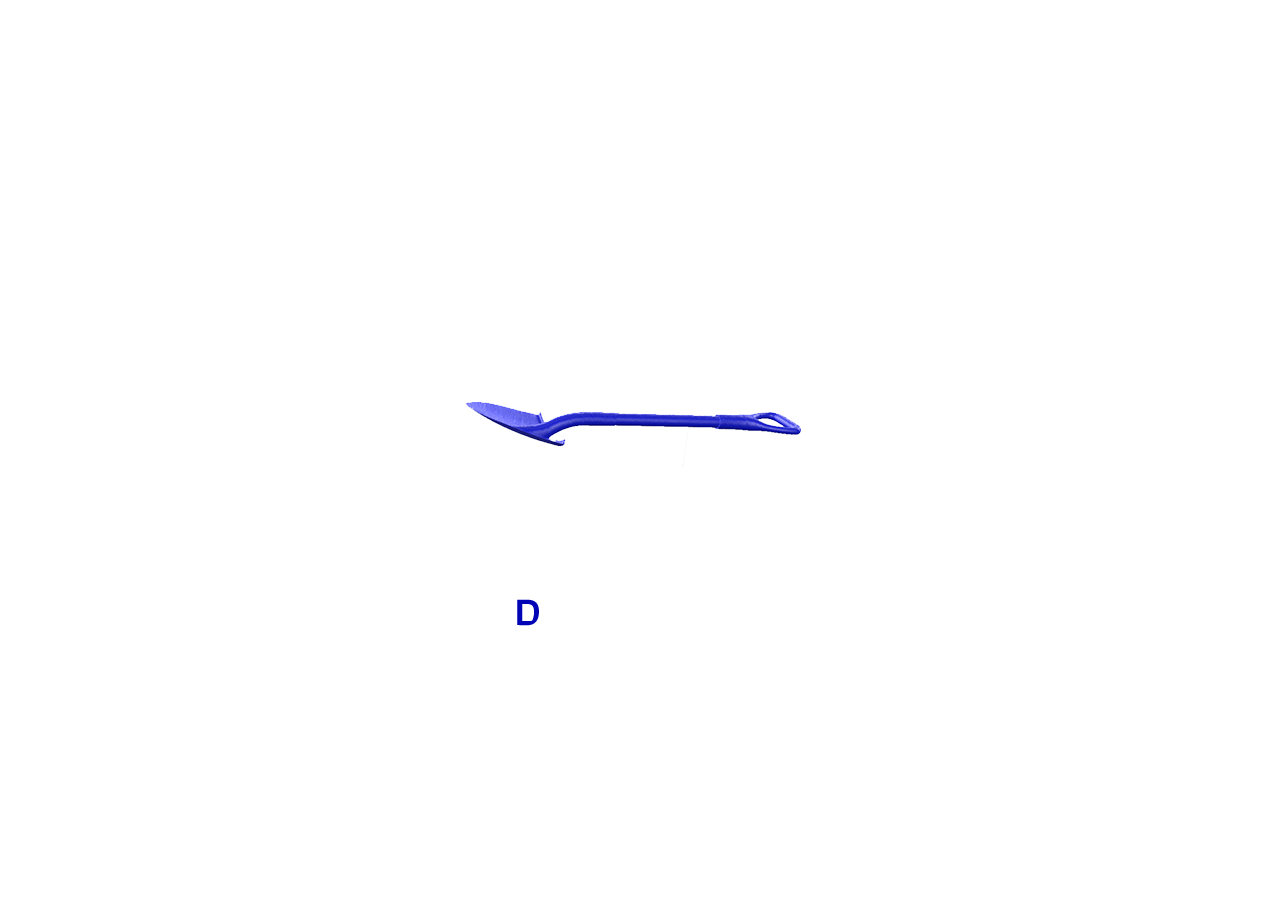
==== index.html @ b807b770 "digdeepworks 나누고 아이폰비디오 설정" ====
<!DOCTYPE html>
<html lang="ko" dir="ltr">
	<head>
		<meta charset="utf-8">
		<meta name="viewport" content="width=device-width, initial-scale=1, maximum-scale=1, minimum-scale=1, user-scalable=no">
		<title>Dig Deep: 2020</title>
		<!--<link rel="stylesheet" href="https://use.typekit.net/ehy7syo.css">-->
		<link rel="icon" type="image/png" sizes="32x32" href="./image/favicon_32.png">
		<link rel="stylesheet" href="./css/style.css">
		<script src="https://ajax.googleapis.com/ajax/libs/jquery/3.5.1/jquery.min.js"></script>
		<script defer src="./javascript/script.js"></script>
		<script>
			let isMobile = false; //initiate as false
			// device detection
			if(/(android|bb\d+|meego).+mobile|avantgo|bada\/|blackberry|blazer|compal|elaine|fennec|hiptop|iemobile|ip(hone|od)|ipad|iris|kindle|Android|Silk|lge |maemo|midp|mmp|netfront|opera m(ob|in)i|palm( os)?|phone|p(ixi|re)\/|plucker|pocket|psp|series(4|6)0|symbian|treo|up\.(browser|link)|vodafone|wap|windows (ce|phone)|xda|xiino/i.test(navigator.userAgent) 
				|| /1207|6310|6590|3gso|4thp|50[1-6]i|770s|802s|a wa|abac|ac(er|oo|s\-)|ai(ko|rn)|al(av|ca|co)|amoi|an(ex|ny|yw)|aptu|ar(ch|go)|as(te|us)|attw|au(di|\-m|r |s )|avan|be(ck|ll|nq)|bi(lb|rd)|bl(ac|az)|br(e|v)w|bumb|bw\-(n|u)|c55\/|capi|ccwa|cdm\-|cell|chtm|cldc|cmd\-|co(mp|nd)|craw|da(it|ll|ng)|dbte|dc\-s|devi|dica|dmob|do(c|p)o|ds(12|\-d)|el(49|ai)|em(l2|ul)|er(ic|k0)|esl8|ez([4-7]0|os|wa|ze)|fetc|fly(\-|_)|g1 u|g560|gene|gf\-5|g\-mo|go(\.w|od)|gr(ad|un)|haie|hcit|hd\-(m|p|t)|hei\-|hi(pt|ta)|hp( i|ip)|hs\-c|ht(c(\-| |_|a|g|p|s|t)|tp)|hu(aw|tc)|i\-(20|go|ma)|i230|iac( |\-|\/)|ibro|idea|ig01|ikom|im1k|inno|ipaq|iris|ja(t|v)a|jbro|jemu|jigs|kddi|keji|kgt( |\/)|klon|kpt |kwc\-|kyo(c|k)|le(no|xi)|lg( g|\/(k|l|u)|50|54|\-[a-w])|libw|lynx|m1\-w|m3ga|m50\/|ma(te|ui|xo)|mc(01|21|ca)|m\-cr|me(rc|ri)|mi(o8|oa|ts)|mmef|mo(01|02|bi|de|do|t(\-| |o|v)|zz)|mt(50|p1|v )|mwbp|mywa|n10[0-2]|n20[2-3]|n30(0|2)|n50(0|2|5)|n7(0(0|1)|10)|ne((c|m)\-|on|tf|wf|wg|wt)|nok(6|i)|nzph|o2im|op(ti|wv)|oran|owg1|p800|pan(a|d|t)|pdxg|pg(13|\-([1-8]|c))|phil|pire|pl(ay|uc)|pn\-2|po(ck|rt|se)|prox|psio|pt\-g|qa\-a|qc(07|12|21|32|60|\-[2-7]|i\-)|qtek|r380|r600|raks|rim9|ro(ve|zo)|s55\/|sa(ge|ma|mm|ms|ny|va)|sc(01|h\-|oo|p\-)|sdk\/|se(c(\-|0|1)|47|mc|nd|ri)|sgh\-|shar|sie(\-|m)|sk\-0|sl(45|id)|sm(al|ar|b3|it|t5)|so(ft|ny)|sp(01|h\-|v\-|v )|sy(01|mb)|t2(18|50)|t6(00|10|18)|ta(gt|lk)|tcl\-|tdg\-|tel(i|m)|tim\-|t\-mo|to(pl|sh)|ts(70|m\-|m3|m5)|tx\-9|up(\.b|g1|si)|utst|v400|v750|veri|vi(rg|te)|vk(40|5[0-3]|\-v)|vm40|voda|vulc|vx(52|53|60|61|70|80|81|83|85|98)|w3c(\-| )|webc|whit|wi(g |nc|nw)|wmlb|wonu|x700|yas\-|your|zeto|zte\-/i.test(navigator.userAgent.substr(0,4))) { 
				isMobile = true;
			}
			if(isMobile){
				window.location.replace("https://minw0525.github.io/digdeep_final/mobile");
			}else console.log('not mobile')
		</script>
		<style>
			@keyframes spaceship-ani {
				to {
					background-position: -4100px 0;
				}
			}
			#loadingBox{
				position : fixed;
				width : 100vw;
				height : 100vh;
				background: white;
				z-index: 100;
				transition: opacity 0.5s;
			}
			.loading {
				position: absolute;
				left:0;
				right:0;
				margin-left:auto;
				margin-right:auto;
				top: 0;
				bottom:0;
				margin-top:auto;
				margin-bottom:auto;
				width: 410px;
				height: 416px;
				background: url('./image/loading.png') no-repeat 0 0 / cover;
				animation: spaceship-ani 2s infinite steps(10);
			}
		</style>
	</head>
	<body>
		<div id="loadingBox">
			<div class="loading"></div>
		</div>
		<div class="all-wrapper">	
			<div class="header item">
				<div class="logo"><a href="../digdeep_final/" class="spa hrefConcatLang">Dig Deep</a></div>
				<div class="titleName">
					<span class="title" data-detect="title"></span><span class="name" data-detect="name"></span>
				</div>
			</div>
			<div class="credit item"><a href="./credit" class="spa hrefConcatLang">Credit</a></div>
			<div class="altLang item">
				<a data-altLang="ko" class="spa"><span>KR&nbsp</span></a>
				<span>/</span>
				<a data-altLang="en" class="spa"><span>&nbspEN</span></a>
			</div>
			<div class="grid-container">
			</div>
		</div>
		<script src="javascript/jquery.multilingual.min.js"></script>
	</body>
</html>
---- css/style.css ----
@font-face {
    font-family: 'AritaDotum';
    font-style: normal;
    font-weight: 500;
    src: local('아리따-돋움(OTF)'),
        url('../webfont/AritaDotumMedium.woff2') format('woff2'),
        url('../webfont/AritaDotumMedium.eot') format('embedded-opentype');
}

@font-face {
    font-family: 'AritaDotum';
    font-style: normal;
    font-weight: 600;
    src: local('아리따-돋움(OTF)'),
        url('../webfont/AritaDotumSemiBold.woff2') format('woff2'),
        url('../webfont/AritaDotumSemiBold.eot') format('embedded-opentype');
}

@font-face {
    font-family: 'AritaDotum';
    font-style: normal;
    font-weight: 700;
    src: local('아리따-돋움(OTF)'),
        url('../webfont/AritaDotumBold.woff2') format('woff2'),
        url('../webfont/AritaDotumBold.eot') format('embedded-opentype');
}

@font-face {
    font-family: 'covik-sans-mono';
    font-style: normal;
    font-weight: 500;
    src: url('../webfont/CovikSansMono-Medium.woff2') format('woff2');
}
@font-face {
    font-family: 'covik-sans-mono';
    font-style: italic;
    font-weight: 500;
    src: url('../webfont/CovikSansMono-MediumItalic.woff2') format('woff2');
}
@font-face {
    font-family: 'covik-sans-mono';
    font-style: normal;
    font-weight: 600;
    src: url('../webfont/CovikSansMono-Semibold.woff2') format('woff2');
}
@font-face {
    font-family: 'covik-sans-mono';
    font-style: normal;
    font-weight: 700;
    src: url('../webfont/CovikSansMono-Bold.woff2') format('woff2');
}

:root {
    font-size: calc(0.3vh + 7px);
    /*color*/
    --blue: #0909d1;
    /*size*/
    --min_gap: 15px;
    /*font*/
    --font_family: covik-sans-mono, AritaDotum, Roboto, sans-serif;
    --font_big: 3rem;
    --font_mid: 2rem;
    --font_small: 1.5rem;
    --font_micro: 0.6rem;
}
* {
    margin: 0;
    padding: 0;
    box-sizing: border-box;
    font-family: var(--font_family);
}
html {
    scroll-behavior: smooth;
}
body {
    overscroll-behavior-y: none;
}
.ml-en,
.ml-num {
    font-family: covik-sans-mono;
}
.item {
    background-color: white;
    outline: 1px solid black;
    border: 1px solid black;
    overflow: auto;
    -ms-overflow-style: none; /* IE and Edge*/
    scrollbar-width: none; /* Firefox*/
}
/*Hide scrollbar for Chrome, Safari and Opera*/
.item::-webkit-scrollbar {
    display: none;
}

/*initial typography setting */
p,
span,
h1,
h2,
div {
    word-break: keep-all;
    -webkit-hyphens: auto;
    -ms-hyphens: auto;
    hyphens: auto;
}
a {
    cursor: url('../image/cur_hover.png'), pointer;
    text-decoration: none;
}
a:active {
    cursor: url('../image/cur_pointer.png'), pointer;
}
a:link,
a:visited {
    color: inherit;
}

/*global*/
.all-wrapper {
    background-color: white;
    height: 100vh;
    display: grid;
    grid-template-rows: 60px 1fr;
    grid-template-columns:
        repeat(3, minmax(100px, 1fr)) repeat(5, minmax(0, 1fr))
        170px 170px;
    overflow: hidden;
    min-width: 768px;
    cursor: url('../image/cur_default.png'), auto;
}
.header {
    width: 100%;
    grid-column: 1/9;
    display: grid;
    grid-template-columns: repeat(3, minmax(100px, 1fr)) repeat(
            5,
            minmax(0, 1fr)
        );
    align-items: center;
    overflow-x: hidden;
}
.header > div {
    height: 100%;
}
.header span {
    font-weight: 500;
}
.logo {
    grid-column: 1/4;
    padding-left: 40px;
    font-size: var(--font_big);
    display: flex;
    align-items: center;
}
.titleName {
    grid-column: 4/9;
    display: flex;
    justify-content: space-between;
    align-items: center;
    font-size: var(--font_big);
    padding: 0 40px;
}
.titleName .title {
    display: -ms-flexbox;
    display: -moz-box;
    display: -webkit-box;
    -ms-flex-direction: row;
    -moz-box-orient: vertical;
    -webkit-box-orient: vertical;
    overflow: hidden;
    -webkit-line-clamp: 1;
    -ms-line-clamp: 1;
    line-clamp: 1;
}
.titleName > span {
    font-size: calc(var(--font_mid) * 1.25);
    font-weight: 600;
}
.titleName .ml-en,
.titleName .ml-num {
    font-size: calc(var(--font_big) * 0.9);
}
.altLangOn {
    cursor: url('../image/cur_hover.png'), pointer;
    opacity: 0.2;
}
.altLangOn:active {
    cursor: url('../image/cur_pointer.png'), pointer;
}
.altLangOn:hover {
    color: var(--blue);
    opacity: 1;
}
.credit,
.altLang {
    font-size: calc(var(--font_big) * 0.9);
    display: flex;
    align-items: center;
    justify-content: center;
}
.grid-container {
    width: 100vw;
    justify-content: center;
    min-width: 100vw;
    max-height: calc(100vh - 60px);
    display: grid;
    grid-row: 2/3;
    grid-template-columns:
        repeat(3, minmax(100px, 1fr)) repeat(5, minmax(0, 1fr))
        170px 170px;
    grid-template-rows: 1fr;
}

/* main page style*/
.jail {
    display: grid;
    grid-column: 1/8;
    grid-template-columns: repeat(7, 1fr);
    grid-template-rows: repeat(4, minmax(120px, 25%));
    background-color: black;
    overflow: auto;
}
.booth {
    min-width: 120px;
    position: relative;
}
.diggingDiv {
    width: 100%;
    max-height: -webkit-fill-available;
    min-height: calc(25vh - 17px);
    display: flex;
    flex-direction: column;
    align-items: center;
    overflow: hidden;
}
.diggingDiv video {
    position: absolute;
    min-height: -webkit-fill-available;
    max-height: 100%;
}
video {
    filter: contrast(101%);
    -webkit-filter: contrast(101%);
}
.wrappingBlock {
    min-width: 100%;
    height: 100%;
    display: flex;
    align-items: center;
    position: absolute;
}
.hidden {
    visibility: hidden;
}
.showed {
    visibility: visible;
}
.personalLink {
    color: white !important;
    text-align: center;
    width: 100%;
    height: 80%;
    display: flex;
    flex-direction: column;
    justify-content: space-around;
    align-items: center;
    padding: var(--min_gap);
}
.personalLink span {
    font-weight: 700;
    font-size: var(--font_mid);
    line-height: var(--font_big);
}
.personalLink span.ml-en,
.personalLink span.ml-num {
    font-size: calc(var(--font_mid) * 1.05);
}
.nameBlock {
    display: flex;
    flex-direction: column;
}

/*main-side pannel style*/

.about {
    grid-column: 8/10;
    grid-row: 1/5;
    min-width: 320px;
    background: url('../image/shovels.jpeg') center center / contain no-repeat
        white;
}
.info {
    padding: 4rem 2rem 0 2.5rem;
    height: 100%;
    background-color: white;
    display: flex;
    flex-direction: column;
}
.about > .info p {
    font-size: var(--font_small);
    font-weight: 600;
    line-height: 1.85;
}
.about > .info .title span {
    font-size: calc(var(--font_small) * 1.15);
    font-weight: 700;
}
.about > .info p span {
    position: relative;
    font-size: calc(var(--font_small) * 1.1);
    font-weight: 500;
    line-height: 1.5;
}
.about > .info .ml-num {
    top: 0.01em;
}
/* project page style*/
.leftPannel {
    grid-column: 1/4;
    display: grid;
    grid-template-rows: 2fr 1fr;
    min-width: 300px;
    height: calc(100vh - 60px);
}
.personal {
    grid-row: 1/2;
    display: flex;
    flex-direction: column;
    overflow: hidden;
}
.personal > div {
    flex: 1 1 calc(100% - 80px);
    position: relative;
    display: flex;
    align-items: center;
    justify-content: center;
    justify-self: auto;
    overflow: hidden;
}
.personal video {
    height: 100%;
}
.personal .url {
    position: relative;
    flex: 0 0 80px;
    top: 5px;
    padding-bottom: 15px;
    font-size: var(--font_big);
    font-weight: 600;
    display: block;
    text-align: center;
    bottom: 0;
}
.description {
    grid-row: 2/3;
    padding: 15px 25px;
}
.description p {
    font-size: var(--font_small);
    font-weight: 600;
    line-height: 1.85;
}
.description p span {
    position: relative;
    font-size: calc(var(--font_small) * 1.1);
    font-weight: 500;
    line-height: 1.5;
}
.description p .ml-num {
    top: 0.01em;
}
.stickyWrapper {
    grid-column: 4/10;
    display: flex;
    flex-direction: column;
    top: 0;
    height: calc(100vh - 60px);
}
.stick {
    max-width: 100%;
    height: calc(100vh - 60px);
    position: -o-sticky;
    position: -ms-sticky;
    position: -moz-sticky;
    position: -webkit-sticky;
    position: sticky;
    top: 0;
}
.stick-img {
    background: center / cover no-repeat;
}
.spacer {
    height: calc(100vh - 60px);
    background: url('../image/scrollshovel.jpeg') center 0 / cover no-repeat;
}
.index {
    grid-column: 10/11;
    grid-row: 1/5;
    min-width: 170px;
    height: calc(100vh - 60px);
    text-align: center;
}
.indexName {
    padding: 5px 0;
    outline: 1px solid black;
}
.index a {
    font-size: var(--font_mid);
    font-weight: 600;
    line-height: 1.85;
}
.index a .ml-en {
    font-weight: 500;
}

/*creidt page style*/

.teamList {
    grid-column: 1/9;
    grid-row: 1/2;
    display: grid;
    grid-template-columns: repeat(4, minmax(200px, 1fr));
    overflow-x: auto;
}
.team {
    padding: 30px 35px;
}
.teamName {
    font-weight: 700;
    font-size: calc(var(--font_small) * 1.2);
}
.roleBlock {
    padding-top: 25px;
    display: flex;
    flex-wrap: wrap;
}
.duty {
    display: block;
    width: 100%;
    font-size: var(--font_small);
}
.inCharge {
    font-size: calc(var(--font_small) * 1.2);
    font-weight: 600;
    display: inline-block;
    width: 33%;
    min-width: 70px;
    padding: 5px 0;
}
.inCharge .ml-en {
    font-size: var(--font_mid);
}
.infoSidebar {
    grid-column: 9/11;
    grid-row: 1/3;
    min-width: 320px;
    display: grid;
    grid-template-rows: 1fr 1fr;
}
.personalInfo {
    grid-row: 1/2;
    display: flex;
    flex-direction: column;
    padding: 30px 35px;
}
.touchMe {
    margin: auto;
    text-align: center;
    position: relative;
    display: block;
    transform: rotate(-40deg);
    font-size: var(--font_big);
    font-weight: 600;
    color: var(--blue);
}
.infoWrapper {
    position: relative;
    flex: 1 1;
    line-height: 1.5;
    display: flex;
    flex-direction: column;
    justify-content: space-between;
}
.infoWrapper > div {
    display: flex;
    flex-direction: column;
}
.infoWrapper > div > * {
    font-size: var(--font_mid);
    font-weight: 600;
}
.infoWrapper > div > * .ml-en {
    font-weight: 500;
}
.personalImg {
    grid-row: 2/3;
    display: flex;
    align-items: center;
    justify-content: center;
    position: relative;
    overflow: hidden;
}
.shovel {
    background: url('../image/singleshovel.png') center center / contain
        no-repeat;
    transform: rotate(50deg);
    position: absolute;
    width: 66%;
    height: 66%;
}
.personalImg video {
    flex: 1 1 auto;
    height: 100%;
    padding: 5px;
}
.creditAbout {
    grid-column: 1/9;
    grid-row: 2/3;
    display: flex;
}
.div1 {
    flex: 1 0 25%;
    display: flex;
    flex-direction: column;
    justify-content: space-between;
    padding: 30px 0 30px 35px;
}
.div1 span {
    width: unset;
}
.div1 div {
    display: flex;
    flex-direction: column;
}
.div2 {
    flex: 1 1 75%;
    margin-left: -35px;
    padding: 30px 0;
    overflow: auto;
}
.div2 p {
    width: 66%;
    font-size: var(--font_small);
    font-weight: 600;
    line-height: 1.85;
}
.div2 .title span {
    font-size: calc(var(--font_small) * 1.15);
    font-weight: 700;
}
.div2 p span {
    position: relative;
    font-size: calc(var(--font_small) * 1.1);
    font-weight: 500;
    line-height: 1.5;
}
.div2 .ml-num {
    top: 0.01em;
}
.highlightOn {
    text-decoration: underline;
    text-decoration-thickness: 2px;
    text-underline-offset: 0.4rem;
    color: var(--blue) !important;
}
p.clicked {
    background-color: black !important;
    color: white !important;
    text-decoration: none;
}
.clicked {
    text-decoration: underline;
    text-decoration-thickness: 2px;
    text-underline-offset: 0.4rem;
    color: black !important;
}
.clickable {
    color: var(--blue) !important;
}
.team .inCharge:hover,
.clickable:hover {
    text-decoration: underline;
    text-decoration-thickness: 2px;
    text-underline-offset: 0.4rem;
    cursor: url('../image/cur_hover.png'), pointer;
}
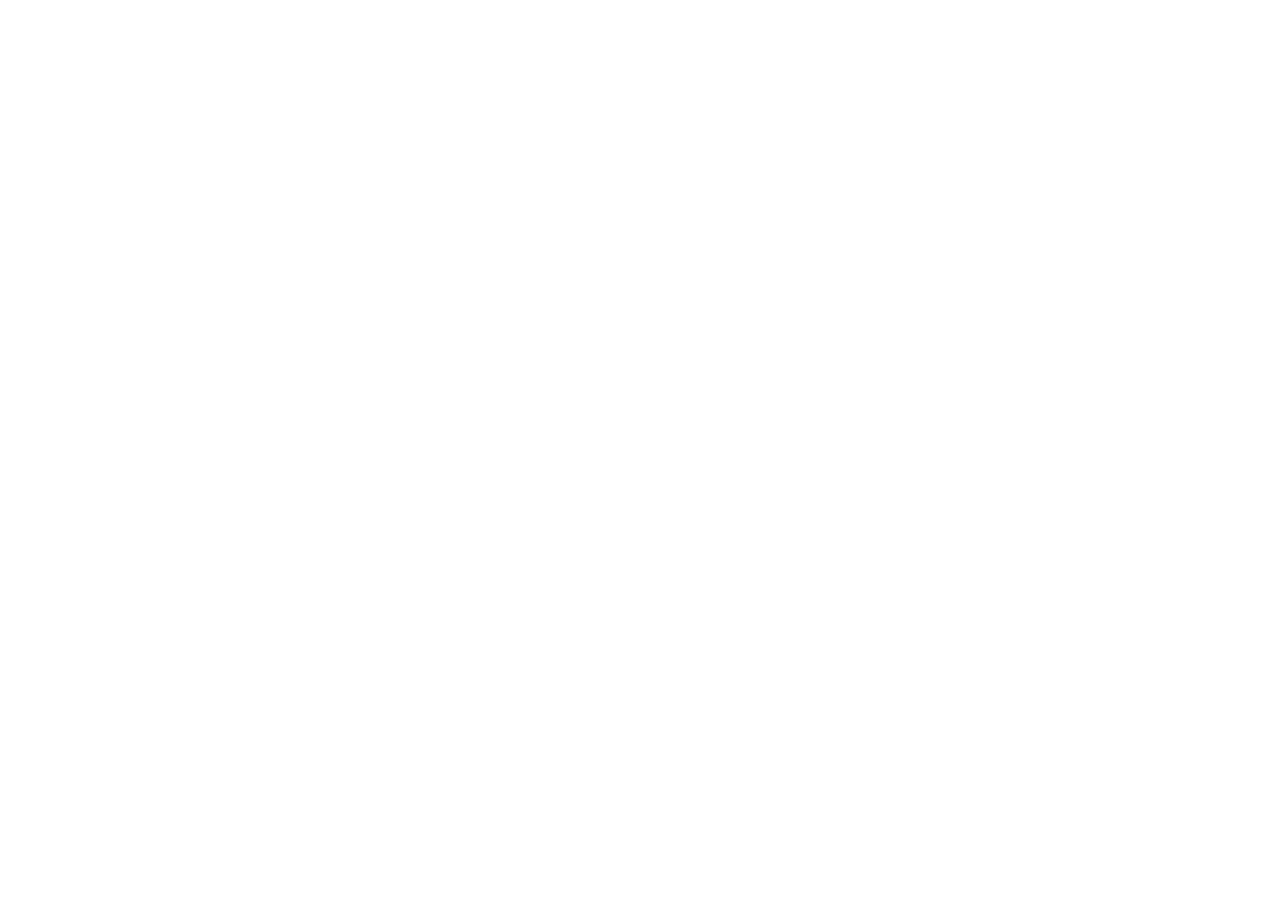
==== commit b9d1bc2c: "이미지 Url 일단 깃헙" ====
--- a/index.html
+++ b/index.html
@@ -46,7 +46,7 @@
 				margin-bottom:auto;
 				width: 410px;
 				height: 416px;
-				background: url('./image/loading.png') no-repeat 0 0 / cover;
+				background: url('https://cdn.jsdelivr.net/gh/minw0525/digdeep_final/image/loading.png') no-repeat 0 0 / cover;
 				animation: spaceship-ani 2s infinite steps(10);
 			}
 		</style>
@@ -72,5 +72,11 @@
 			</div>
 		</div>
 		<script src="javascript/jquery.multilingual.min.js"></script>
+		<script>
+			setTimeout(loading, 3000);
+			function loading(){	
+				document.querySelector('#loadingBox').style.visibility='hidden';
+			}
+		</script>
 	</body>
 </html>
--- a/css/style.css
+++ b/css/style.css
@@ -3,8 +3,10 @@
     font-style: normal;
     font-weight: 500;
     src: local('아리따-돋움(OTF)'),
-        url('../webfont/AritaDotumMedium.woff2') format('woff2'),
-        url('../webfont/AritaDotumMedium.eot') format('embedded-opentype');
+        url('https://cdn.jsdelivr.net/gh/minw0525/digdeep_final/webfont/AritaDotumMedium.woff2')
+            format('woff2'),
+        url('https://cdn.jsdelivr.net/gh/minw0525/digdeep_final/webfont/AritaDotumMedium.eot')
+            format('embedded-opentype');
 }
 
 @font-face {
@@ -12,8 +14,10 @@
     font-style: normal;
     font-weight: 600;
     src: local('아리따-돋움(OTF)'),
-        url('../webfont/AritaDotumSemiBold.woff2') format('woff2'),
-        url('../webfont/AritaDotumSemiBold.eot') format('embedded-opentype');
+        url('https://cdn.jsdelivr.net/gh/minw0525/digdeep_final/webfont/AritaDotumSemiBold.woff2')
+            format('woff2'),
+        url('https://cdn.jsdelivr.net/gh/minw0525/digdeep_final/webfont/AritaDotumSemiBold.eot')
+            format('embedded-opentype');
 }
 
 @font-face {
@@ -21,33 +25,39 @@
     font-style: normal;
     font-weight: 700;
     src: local('아리따-돋움(OTF)'),
-        url('../webfont/AritaDotumBold.woff2') format('woff2'),
-        url('../webfont/AritaDotumBold.eot') format('embedded-opentype');
+        url('https://cdn.jsdelivr.net/gh/minw0525/digdeep_final/webfont/AritaDotumBold.woff2')
+            format('woff2'),
+        url('https://cdn.jsdelivr.net/gh/minw0525/digdeep_final/webfont/AritaDotumBold.eot')
+            format('embedded-opentype');
 }
 
 @font-face {
     font-family: 'covik-sans-mono';
     font-style: normal;
     font-weight: 500;
-    src: url('../webfont/CovikSansMono-Medium.woff2') format('woff2');
+    src: url('https://cdn.jsdelivr.net/gh/minw0525/digdeep_final/webfont/CovikSansMono-Medium.woff2')
+        format('woff2');
 }
 @font-face {
     font-family: 'covik-sans-mono';
     font-style: italic;
     font-weight: 500;
-    src: url('../webfont/CovikSansMono-MediumItalic.woff2') format('woff2');
+    src: url('https://cdn.jsdelivr.net/gh/minw0525/digdeep_final/webfont/CovikSansMono-MediumItalic.woff2')
+        format('woff2');
 }
 @font-face {
     font-family: 'covik-sans-mono';
     font-style: normal;
     font-weight: 600;
-    src: url('../webfont/CovikSansMono-Semibold.woff2') format('woff2');
+    src: url('https://cdn.jsdelivr.net/gh/minw0525/digdeep_final/webfont/CovikSansMono-Semibold.woff2')
+        format('woff2');
 }
 @font-face {
     font-family: 'covik-sans-mono';
     font-style: normal;
     font-weight: 700;
-    src: url('../webfont/CovikSansMono-Bold.woff2') format('woff2');
+    src: url('https://cdn.jsdelivr.net/gh/minw0525/digdeep_final/webfont/CovikSansMono-Bold.woff2')
+        format('woff2');
 }
 
 :root {
@@ -104,11 +114,13 @@
     hyphens: auto;
 }
 a {
-    cursor: url('../image/cur_hover.png'), pointer;
+    cursor: url('https://minw0525.github.io/digdeep_final/image/cur_hover.png'),
+        pointer;
     text-decoration: none;
 }
 a:active {
-    cursor: url('../image/cur_pointer.png'), pointer;
+    cursor: url('https://minw0525.github.io/digdeep_final/image/cur_pointer.png'),
+        pointer;
 }
 a:link,
 a:visited {
@@ -126,7 +138,8 @@
         170px 170px;
     overflow: hidden;
     min-width: 768px;
-    cursor: url('../image/cur_default.png'), auto;
+    cursor: url('https://minw0525.github.io/digdeep_final/image/cur_default.png'),
+        auto;
 }
 .header {
     width: 100%;
@@ -159,6 +172,10 @@
     align-items: center;
     font-size: var(--font_big);
     padding: 0 40px;
+    outline: 1px solid black;
+    border-left: 1px solid black;
+    position: relative;
+    margin-left: 100%;
 }
 .titleName .title {
     display: -ms-flexbox;
@@ -172,6 +189,9 @@
     -ms-line-clamp: 1;
     line-clamp: 1;
 }
+.titleName .name {
+    white-space: nowrap;
+}
 .titleName > span {
     font-size: calc(var(--font_mid) * 1.25);
     font-weight: 600;
@@ -181,11 +201,13 @@
     font-size: calc(var(--font_big) * 0.9);
 }
 .altLangOn {
-    cursor: url('../image/cur_hover.png'), pointer;
+    cursor: url('https://minw0525.github.io/digdeep_final/image/cur_hover.png'),
+        pointer;
     opacity: 0.2;
 }
 .altLangOn:active {
-    cursor: url('../image/cur_pointer.png'), pointer;
+    cursor: url('https://minw0525.github.io/digdeep_final/image/cur_pointer.png'),
+        pointer;
 }
 .altLangOn:hover {
     color: var(--blue);
@@ -267,7 +289,7 @@
     padding: var(--min_gap);
 }
 .personalLink span {
-    font-weight: 700;
+    font-weight: 600;
     font-size: var(--font_mid);
     line-height: var(--font_big);
 }
@@ -286,8 +308,8 @@
     grid-column: 8/10;
     grid-row: 1/5;
     min-width: 320px;
-    background: url('../image/shovels.jpeg') center center / contain no-repeat
-        white;
+    background: url('https://minw0525.github.io/digdeep_final/image/shovels.jpeg')
+        center center / contain no-repeat white;
 }
 .info {
     padding: 4rem 2rem 0 2.5rem;
@@ -391,7 +413,8 @@
 }
 .spacer {
     height: calc(100vh - 60px);
-    background: url('../image/scrollshovel.jpeg') center 0 / cover no-repeat;
+    background: url('https://minw0525.github.io/digdeep_final/image/scrollshovel.jpeg')
+        center 0 / cover no-repeat;
 }
 .index {
     grid-column: 10/11;
@@ -501,8 +524,8 @@
     overflow: hidden;
 }
 .shovel {
-    background: url('../image/singleshovel.png') center center / contain
-        no-repeat;
+    background: url('https://minw0525.github.io/digdeep_final/image/singleshovel.png')
+        center center / contain no-repeat;
     transform: rotate(50deg);
     position: absolute;
     width: 66%;
@@ -577,10 +600,12 @@
 .clickable {
     color: var(--blue) !important;
 }
+a.indexSpa:hover,
 .team .inCharge:hover,
 .clickable:hover {
     text-decoration: underline;
     text-decoration-thickness: 2px;
     text-underline-offset: 0.4rem;
-    cursor: url('../image/cur_hover.png'), pointer;
-}
+    cursor: url('https://minw0525.github.io/digdeep_final/image/cur_hover.png'),
+        pointer;
+}
